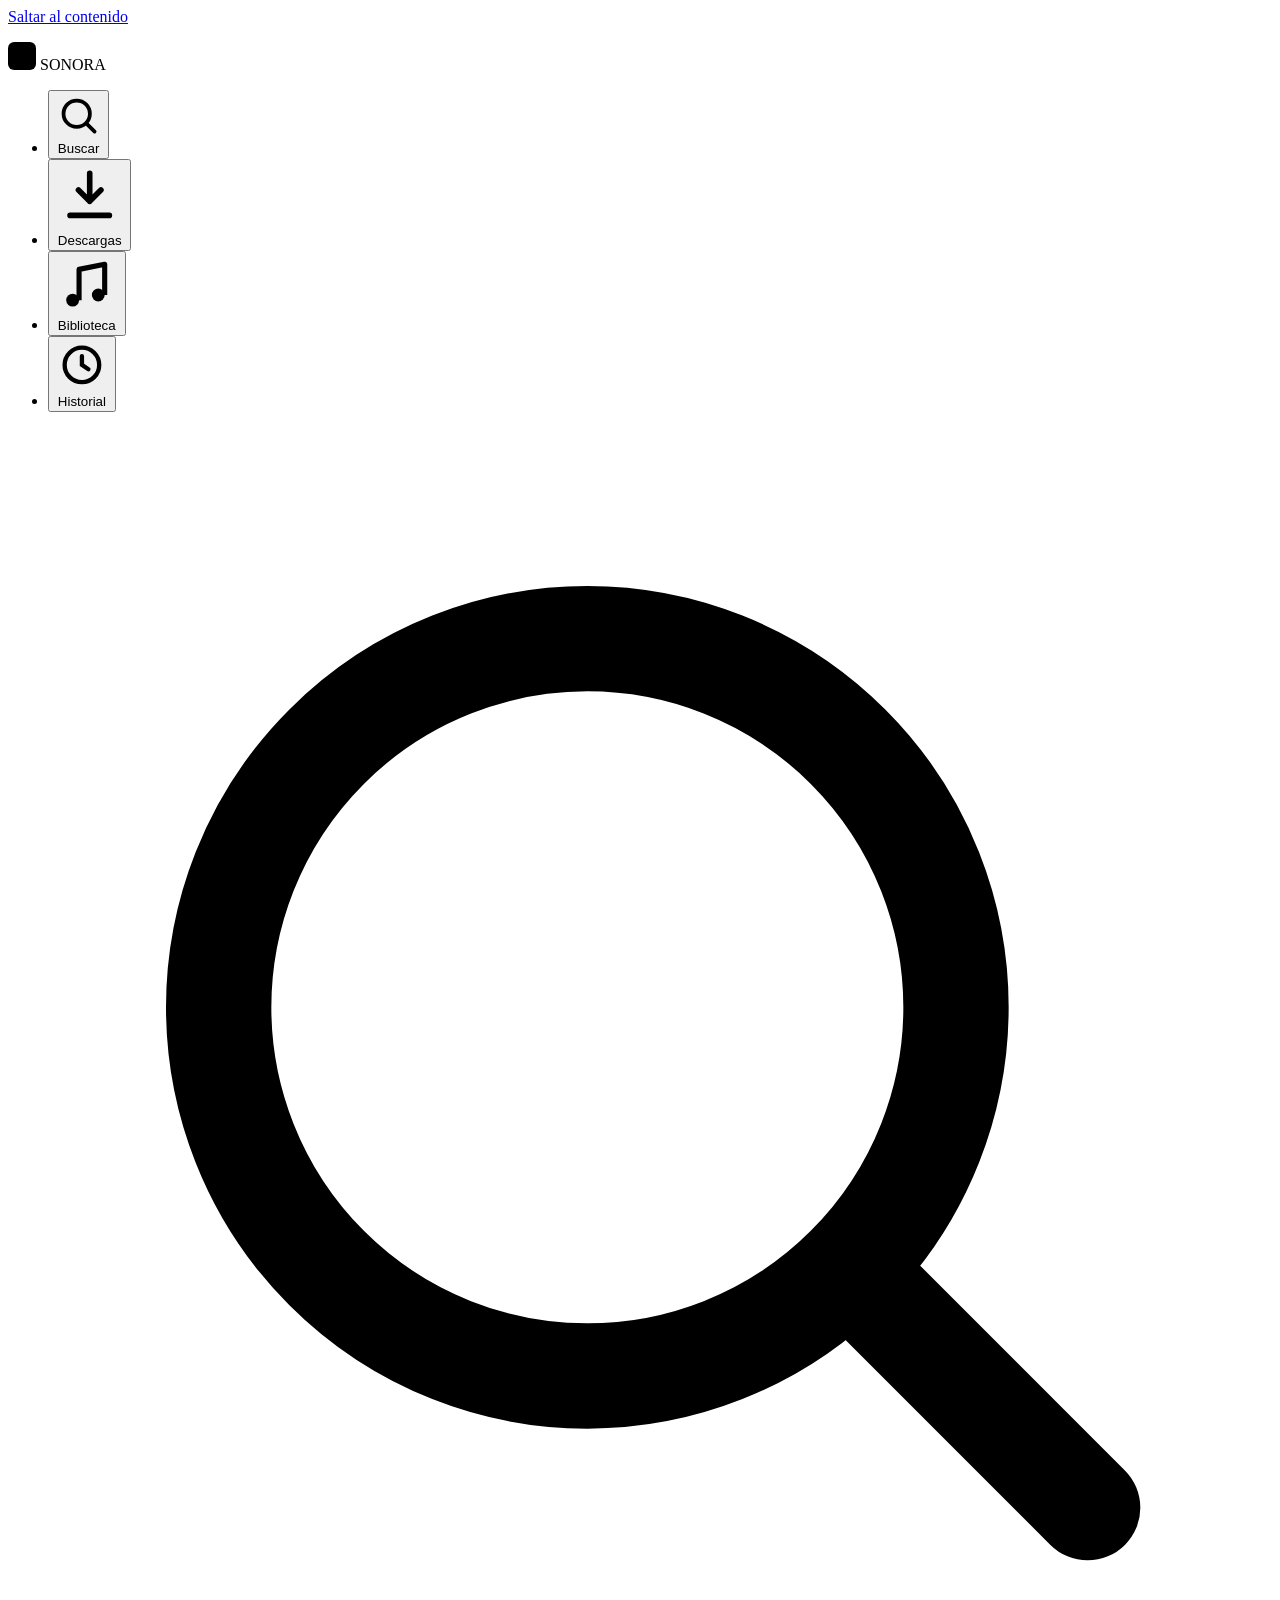
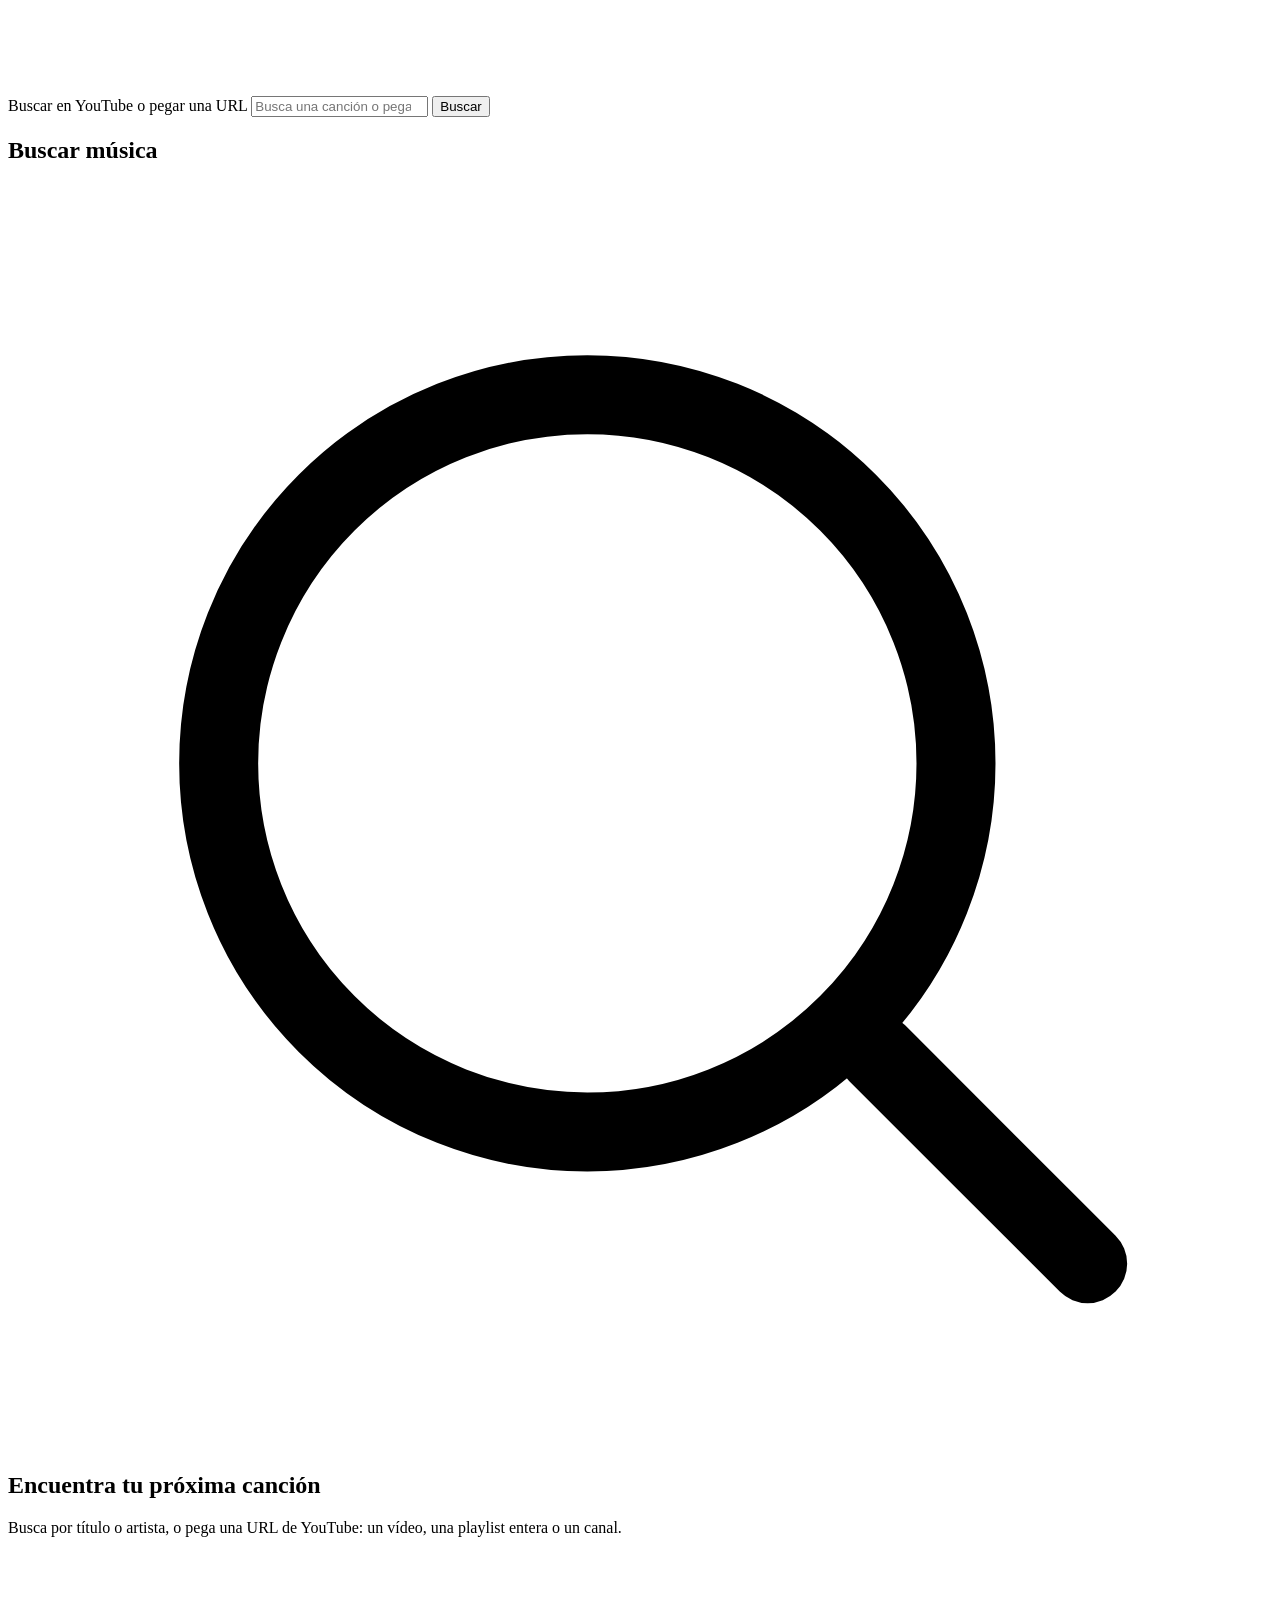
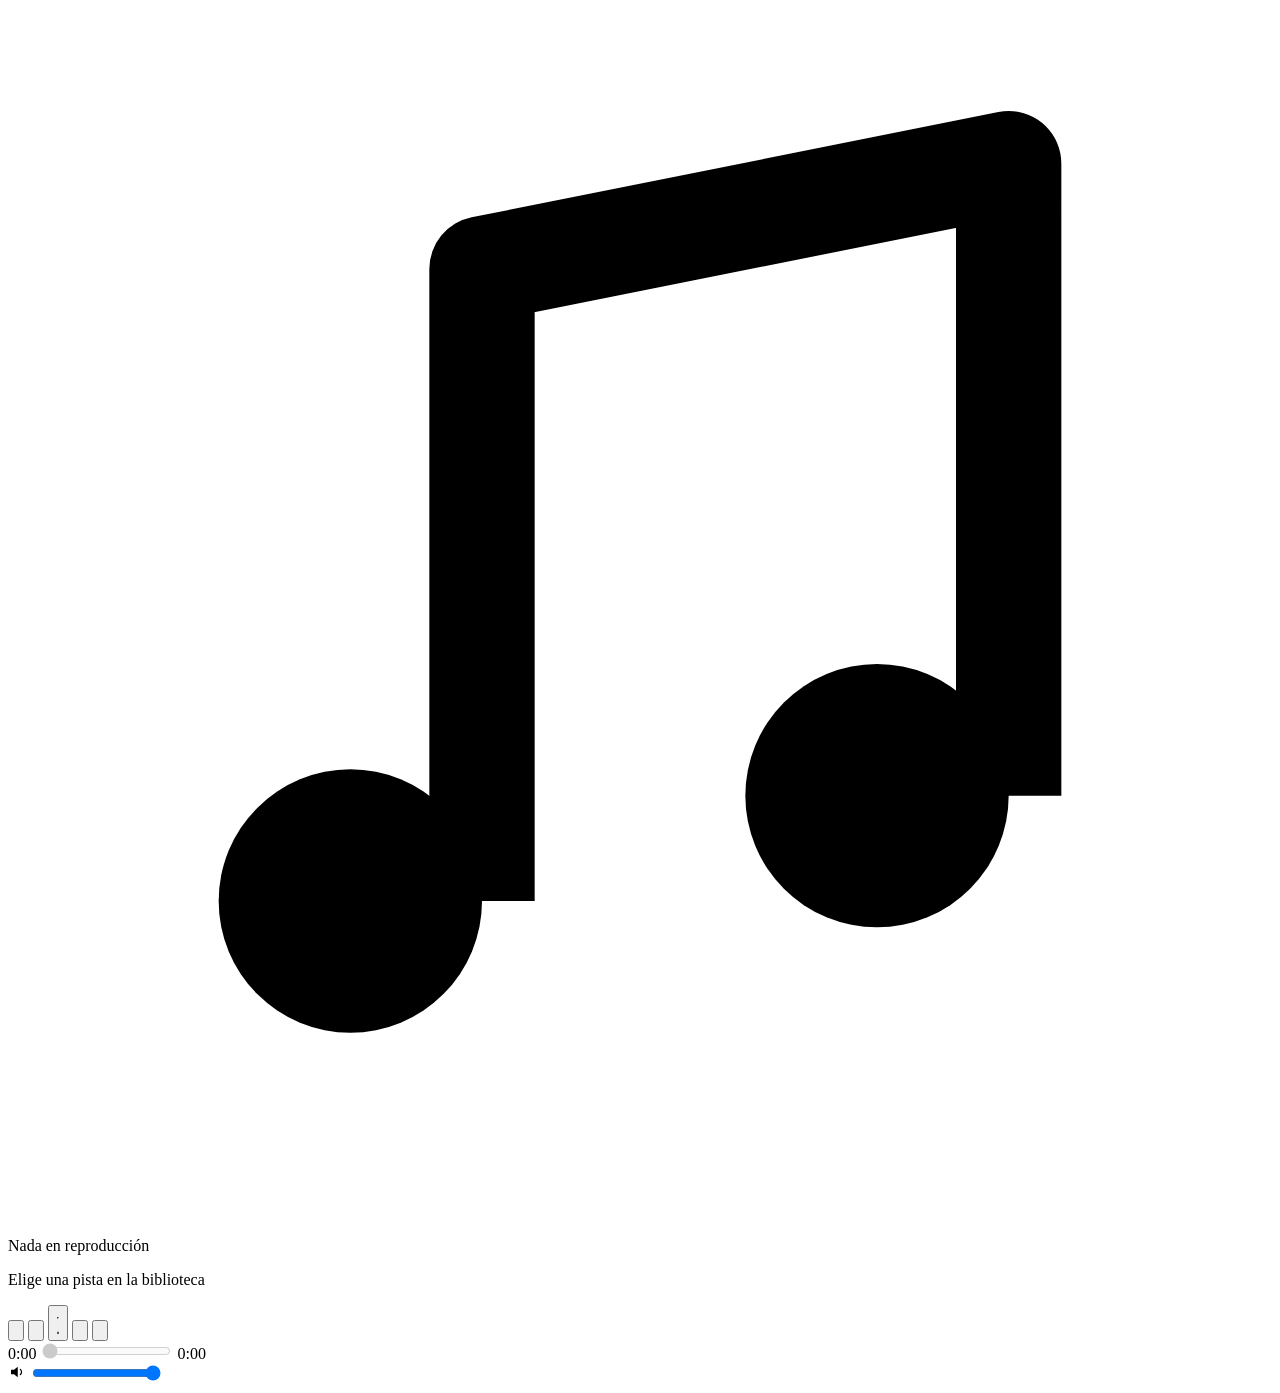
==== sonora/templates/index.html @ eb839fc1 "refactor: renombra el proyecto a Sonora y reorganiza el repositorio - Renombra el paquete mi_musica " ====
<!DOCTYPE html>
<html lang="es">
<head>
    <meta charset="UTF-8">
    <meta name="viewport" content="width=device-width, initial-scale=1.0">
    <title>Sonora</title>
    <link rel="icon" type="image/svg+xml"
          href='data:image/svg+xml,<svg xmlns="http://www.w3.org/2000/svg" viewBox="0 0 32 32"><rect width="32" height="32" rx="7" fill="%23151210"/><path d="M8 20V12M13 23V9M18 20v-8M23 17v-3" stroke="%23FFB454" stroke-width="3" stroke-linecap="round"/></svg>'>
    <link rel="stylesheet" href="/static/css/estilo.css">
</head>
<body>
    <a class="salto-contenido" href="#contenido">Saltar al contenido</a>

    <div class="app">

        <!-- ===============================================================
             Barra lateral: marca + navegación + estado de ffmpeg
             =============================================================== -->
        <aside class="sidebar">
            <p class="marca">
                <svg class="marca-icono" aria-hidden="true" viewBox="0 0 32 32" width="28" height="28">
                    <rect width="32" height="32" rx="7" fill="var(--fondo-2)"/>
                    <path d="M8 20V12M13 23V9M18 20v-8M23 17v-3" stroke="var(--ambar)" stroke-width="3" stroke-linecap="round"/>
                </svg>
                <span class="marca-nombre">SONORA</span>
            </p>

            <nav class="sidebar-nav" aria-label="Principal">
                <ul role="list">
                    <li>
                        <button type="button" class="nav-item" data-vista="buscar" aria-current="page">
                            <svg aria-hidden="true" viewBox="0 0 24 24"><circle cx="11" cy="11" r="7" fill="none" stroke="currentColor" stroke-width="2"/><path d="m16.5 16.5 4 4" stroke="currentColor" stroke-width="2" stroke-linecap="round"/></svg>
                            <span>Buscar</span>
                        </button>
                    </li>
                    <li>
                        <button type="button" class="nav-item" data-vista="cola">
                            <svg aria-hidden="true" viewBox="0 0 24 24"><path d="M12 4v10m0 0 4-4m-4 4-4-4M5 19h14" fill="none" stroke="currentColor" stroke-width="2" stroke-linecap="round" stroke-linejoin="round"/></svg>
                            <span>Descargas</span>
                            <span class="nav-badge" id="badge-cola" hidden></span>
                        </button>
                    </li>
                    <li>
                        <button type="button" class="nav-item" data-vista="biblioteca">
                            <svg aria-hidden="true" viewBox="0 0 24 24"><path d="M9 18V6l10-2v12" fill="none" stroke="currentColor" stroke-width="2" stroke-linejoin="round"/><circle cx="6.5" cy="18" r="2.5" fill="currentColor"/><circle cx="16.5" cy="16" r="2.5" fill="currentColor"/></svg>
                            <span>Biblioteca</span>
                        </button>
                    </li>
                    <li>
                        <button type="button" class="nav-item" data-vista="historial">
                            <svg aria-hidden="true" viewBox="0 0 24 24"><circle cx="12" cy="12" r="8" fill="none" stroke="currentColor" stroke-width="2"/><path d="M12 8v4l3 2" fill="none" stroke="currentColor" stroke-width="2" stroke-linecap="round"/></svg>
                            <span>Historial</span>
                        </button>
                    </li>
                </ul>
            </nav>

            <div class="sidebar-pie">
                <p class="aviso-ffmpeg" id="aviso-ffmpeg" hidden>
                    <svg aria-hidden="true" viewBox="0 0 24 24" width="16" height="16"><path d="M12 3 2 21h20L12 3z" fill="none" stroke="currentColor" stroke-width="2" stroke-linejoin="round"/><path d="M12 10v5" stroke="currentColor" stroke-width="2" stroke-linecap="round"/><circle cx="12" cy="18" r="1.2" fill="currentColor"/></svg>
                    Falta ffmpeg: la conversión a MP3 fallará. Instálalo con
                    <code>winget install Gyan.FFmpeg</code>.
                </p>
            </div>
        </aside>

        <!-- ===============================================================
             Zona principal: buscador global arriba + vistas
             =============================================================== -->
        <div class="principal">
            <header class="topbar">
                <search class="buscador">
                    <form id="form-buscar" role="none">
                        <svg class="buscador-icono" aria-hidden="true" viewBox="0 0 24 24"><circle cx="11" cy="11" r="7" fill="none" stroke="currentColor" stroke-width="2"/><path d="m16.5 16.5 4 4" stroke="currentColor" stroke-width="2" stroke-linecap="round"/></svg>
                        <label class="visualmente-oculto" for="campo-buscar">Buscar en YouTube o pegar una URL</label>
                        <input id="campo-buscar" type="search" autocomplete="off" spellcheck="false"
                               placeholder="Busca una canción o pega una URL de vídeo, playlist o canal…">
                        <button type="submit" class="btn btn-ambar">Buscar</button>
                    </form>
                </search>
            </header>

            <main id="contenido" tabindex="-1">

                <!-- ─────────────── Vista: Buscar ─────────────── -->
                <section id="vista-buscar" class="vista">
                    <h1 class="visualmente-oculto">Buscar música</h1>
                    <div id="resultados">
                        <div class="estado-vacio">
                            <svg aria-hidden="true" viewBox="0 0 24 24"><circle cx="11" cy="11" r="7" fill="none" stroke="currentColor" stroke-width="1.5"/><path d="m16.5 16.5 4 4" stroke="currentColor" stroke-width="1.5" stroke-linecap="round"/></svg>
                            <h2>Encuentra tu próxima canción</h2>
                            <p>Busca por título o artista, o pega una URL de YouTube: un vídeo,
                               una playlist entera o un canal.</p>
                        </div>
                    </div>
                </section>

                <!-- ─────────────── Vista: Descargas (cola) ─────────────── -->
                <section id="vista-cola" class="vista" hidden>
                    <div class="vista-cabecera">
                        <h1>Descargas</h1>
                        <div class="cola-ajustes">
                            <button type="button" class="btn btn-fantasma" id="btn-carpeta">
                                <svg aria-hidden="true" viewBox="0 0 24 24" width="16" height="16"><path d="M3 7a2 2 0 0 1 2-2h4l2 2h8a2 2 0 0 1 2 2v8a2 2 0 0 1-2 2H5a2 2 0 0 1-2-2V7z" fill="none" stroke="currentColor" stroke-width="2" stroke-linejoin="round"/></svg>
                                <span>Guardar en: <strong id="carpeta-actual">descargas/</strong></span>
                            </button>
                            <div class="segmentado" role="group" aria-label="Formato de descarga">
                                <button type="button" class="seg-btn" id="seg-audio" data-formato="audio" aria-pressed="true">
                                    <svg aria-hidden="true" viewBox="0 0 24 24" width="15" height="15"><path d="M9 18V6l10-2v12" fill="none" stroke="currentColor" stroke-width="2" stroke-linejoin="round"/><circle cx="6.5" cy="18" r="2.5" fill="currentColor"/><circle cx="16.5" cy="16" r="2.5" fill="currentColor"/></svg>
                                    Audio
                                </button>
                                <button type="button" class="seg-btn" id="seg-video" data-formato="video" aria-pressed="false">
                                    <svg aria-hidden="true" viewBox="0 0 24 24" width="15" height="15"><rect x="3" y="6" width="13" height="12" rx="2" fill="none" stroke="currentColor" stroke-width="2"/><path d="m16 10 5-3v10l-5-3z" fill="none" stroke="currentColor" stroke-width="2" stroke-linejoin="round"/></svg>
                                    Vídeo
                                </button>
                            </div>
                            <label class="ajuste-calidad" id="ajuste-bitrate">
                                <span>Calidad</span>
                                <select id="select-bitrate">
                                    <option value="128">128 kbps</option>
                                    <option value="192">192 kbps</option>
                                    <option value="256">256 kbps</option>
                                    <option value="320" selected>320 kbps</option>
                                </select>
                            </label>
                            <label class="ajuste-calidad" id="ajuste-resolucion" hidden>
                                <span>Resolución</span>
                                <select id="select-resolucion">
                                    <option value="best">La mejor</option>
                                    <option value="2160">2160p (4K)</option>
                                    <option value="1440">1440p</option>
                                    <option value="1080" selected>1080p</option>
                                    <option value="720">720p</option>
                                    <option value="480">480p</option>
                                    <option value="360">360p</option>
                                </select>
                            </label>
                        </div>
                    </div>

                    <div class="cola-acciones" id="cola-acciones" hidden>
                        <button type="button" class="btn btn-ambar" id="btn-descargar">
                            <svg aria-hidden="true" viewBox="0 0 24 24" width="16" height="16"><path d="M12 4v10m0 0 4-4m-4 4-4-4M5 19h14" fill="none" stroke="currentColor" stroke-width="2" stroke-linecap="round" stroke-linejoin="round"/></svg>
                            <span id="btn-descargar-texto">Descargar todo</span>
                        </button>
                        <button type="button" class="btn btn-fantasma" id="btn-reintentar-todos" hidden>Reintentar fallidos</button>
                        <button type="button" class="btn btn-fantasma" id="btn-limpiar" hidden>Limpiar terminados</button>
                        <p class="cola-resumen" id="cola-resumen"></p>
                    </div>

                    <div id="cola-lista"></div>
                </section>

                <!-- ─────────────── Vista: Biblioteca ─────────────── -->
                <section id="vista-biblioteca" class="vista" hidden>
                    <div class="vista-cabecera">
                        <h1>Biblioteca</h1>
                        <div class="biblioteca-filtro">
                            <label class="visualmente-oculto" for="filtro-biblioteca">Filtrar la biblioteca</label>
                            <input id="filtro-biblioteca" type="search" autocomplete="off"
                                   placeholder="Filtrar por título, artista o archivo…">
                        </div>
                    </div>
                    <div class="carpetas-chips" id="carpetas-biblioteca"></div>
                    <div id="biblioteca-lista"></div>
                </section>

                <!-- ─────────────── Vista: Historial ─────────────── -->
                <section id="vista-historial" class="vista" hidden>
                    <div class="vista-cabecera">
                        <h1>Historial</h1>
                        <button type="button" class="btn btn-fantasma" id="btn-limpiar-historial" hidden>
                            Limpiar historial
                        </button>
                    </div>
                    <div id="historial-lista"></div>
                </section>

            </main>
        </div>
    </div>

    <!-- ===============================================================
         Barra de reproducción (fija abajo)
         =============================================================== -->
    <footer class="reproductor" id="reproductor">
        <div class="rep-pista">
            <div class="rep-cover" id="rep-cover" aria-hidden="true">
                <svg viewBox="0 0 24 24"><path d="M9 18V6l10-2v12" fill="none" stroke="currentColor" stroke-width="2" stroke-linejoin="round"/><circle cx="6.5" cy="18" r="2.5" fill="currentColor"/><circle cx="16.5" cy="16" r="2.5" fill="currentColor"/></svg>
            </div>
            <div class="rep-meta">
                <p class="rep-titulo" id="rep-titulo">Nada en reproducción</p>
                <p class="rep-artista" id="rep-artista">Elige una pista en la biblioteca</p>
            </div>
            <div class="eq" id="eq" aria-hidden="true"><span></span><span></span><span></span><span></span></div>
        </div>

        <div class="rep-centro">
            <div class="rep-botones">
                <button type="button" class="btn-icono" id="btn-aleatorio" aria-label="Aleatorio" aria-pressed="false" title="Aleatorio">
                    <svg aria-hidden="true" viewBox="0 0 24 24"><path d="M3 7h3.5c1.5 0 2.5.6 3.4 1.8l4.2 6.4c.9 1.2 1.9 1.8 3.4 1.8H21m0 0-2.5-2.5M21 17l-2.5 2.5M3 17h3.5c.8 0 1.5-.2 2.1-.6M21 7h-3.5c-.8 0-1.5.2-2.1.6M21 7l-2.5-2.5M21 7l-2.5 2.5" fill="none" stroke="currentColor" stroke-width="1.8" stroke-linecap="round" stroke-linejoin="round"/></svg>
                </button>
                <button type="button" class="btn-icono" id="btn-anterior" aria-label="Anterior">
                    <svg aria-hidden="true" viewBox="0 0 24 24"><path d="M6 5v14M19 5l-9 7 9 7V5z" fill="currentColor" stroke="currentColor" stroke-width="1.5" stroke-linejoin="round"/></svg>
                </button>
                <button type="button" class="btn-icono btn-play" id="btn-play" aria-label="Reproducir">
                    <svg aria-hidden="true" viewBox="0 0 24 24" class="icono-play"><path d="M8 5.5v13l11-6.5-11-6.5z" fill="currentColor"/></svg>
                    <svg aria-hidden="true" viewBox="0 0 24 24" class="icono-pausa" hidden><path d="M7 5h4v14H7zM13 5h4v14h-4z" fill="currentColor"/></svg>
                </button>
                <button type="button" class="btn-icono" id="btn-siguiente" aria-label="Siguiente">
                    <svg aria-hidden="true" viewBox="0 0 24 24"><path d="M18 5v14M5 5l9 7-9 7V5z" fill="currentColor" stroke="currentColor" stroke-width="1.5" stroke-linejoin="round"/></svg>
                </button>
                <button type="button" class="btn-icono" id="btn-repetir" aria-label="Repetir" aria-pressed="false" title="Repetir">
                    <svg aria-hidden="true" viewBox="0 0 24 24"><path d="M17 3.5 20 6.5l-3 3M20 6.5H8a4 4 0 0 0-4 4V12M7 20.5l-3-3 3-3M4 17.5h12a4 4 0 0 0 4-4V12" fill="none" stroke="currentColor" stroke-width="1.8" stroke-linecap="round" stroke-linejoin="round"/></svg>
                    <span class="repetir-uno" aria-hidden="true" hidden>1</span>
                </button>
            </div>
            <div class="rep-progreso">
                <span class="rep-tiempo" id="tiempo-actual">0:00</span>
                <input type="range" id="seek" min="0" max="100" step="0.1" value="0"
                       aria-label="Posición de la pista" disabled>
                <span class="rep-tiempo" id="tiempo-total">0:00</span>
            </div>
        </div>

        <div class="rep-extras">
            <button type="button" class="btn-icono" id="btn-mostrar-video" aria-label="Mostrar el vídeo" title="Mostrar el vídeo" hidden>
                <svg aria-hidden="true" viewBox="0 0 24 24"><rect x="3" y="6" width="13" height="12" rx="2" fill="none" stroke="currentColor" stroke-width="2"/><path d="m16 10 5-3v10l-5-3z" fill="none" stroke="currentColor" stroke-width="2" stroke-linejoin="round"/></svg>
            </button>
            <button type="button" class="btn-icono" id="btn-abrir-carpeta" aria-label="Mostrar el archivo en su carpeta" title="Mostrar en la carpeta" hidden>
                <svg aria-hidden="true" viewBox="0 0 24 24"><path d="M3 7a2 2 0 0 1 2-2h4l2 2h8a2 2 0 0 1 2 2v8a2 2 0 0 1-2 2H5a2 2 0 0 1-2-2V7z" fill="none" stroke="currentColor" stroke-width="2" stroke-linejoin="round"/></svg>
            </button>
            <svg class="volumen-icono" aria-hidden="true" viewBox="0 0 24 24" width="18" height="18"><path d="M4 9v6h4l5 4V5L8 9H4z" fill="currentColor"/><path d="M16.5 8.5a5 5 0 0 1 0 7" fill="none" stroke="currentColor" stroke-width="1.8" stroke-linecap="round"/></svg>
            <input type="range" id="volumen" min="0" max="1" step="0.01" value="1" aria-label="Volumen">
        </div>
    </footer>

    <!-- ===============================================================
         Escenario de vídeo (mini-teatro flotante). El <video> es el ÚNICO
         elemento multimedia: reproduce también el audio (MP3), pero entonces
         el escenario permanece oculto. Vive fijo aquí para no re-parentar un
         medio en reproducción (evita recargas/parpadeos).
         =============================================================== -->
    <section class="escenario-video" id="escenario-video" aria-label="Reproductor de vídeo" hidden>
        <div class="ev-barra">
            <p class="ev-titulo" id="ev-titulo"></p>
            <button type="button" class="btn-icono" id="btn-video-pantalla" aria-label="Pantalla completa" title="Pantalla completa">
                <svg aria-hidden="true" viewBox="0 0 24 24"><path d="M4 9V4h5M20 9V4h-5M4 15v5h5M20 15v5h-5" fill="none" stroke="currentColor" stroke-width="2" stroke-linecap="round" stroke-linejoin="round"/></svg>
            </button>
            <button type="button" class="btn-icono" id="btn-video-ocultar" aria-label="Ocultar el vídeo (seguir escuchando)" title="Ocultar el vídeo">
                <svg aria-hidden="true" viewBox="0 0 24 24"><path d="M6 9l6 6 6-6" fill="none" stroke="currentColor" stroke-width="2" stroke-linecap="round" stroke-linejoin="round"/></svg>
            </button>
        </div>
        <div class="ev-marco" id="ev-marco">
            <video id="media" preload="metadata" playsinline></video>
        </div>
    </section>

    <!-- ===============================================================
         Diálogo modal: explorador de carpetas de destino
         =============================================================== -->
    <dialog id="dialogo-carpetas" aria-labelledby="dlg-titulo">
        <h2 id="dlg-titulo">Elegir carpeta de destino</h2>
        <p class="dlg-ruta">
            <button type="button" class="btn-icono" id="btn-dlg-subir" aria-label="Subir a la carpeta superior" hidden>
                <svg aria-hidden="true" viewBox="0 0 24 24" width="16" height="16"><path d="M12 19V5m0 0-6 6m6-6 6 6" fill="none" stroke="currentColor" stroke-width="2" stroke-linecap="round" stroke-linejoin="round"/></svg>
            </button>
            <span id="dlg-ruta">descargas/</span>
        </p>
        <ul class="dlg-lista" id="dlg-lista" role="list"></ul>
        <div class="dlg-nueva">
            <label class="visualmente-oculto" for="dlg-nueva-nombre">Nombre de la carpeta nueva</label>
            <input id="dlg-nueva-nombre" type="text" autocomplete="off" placeholder="Nueva carpeta…">
            <button type="button" class="btn btn-fantasma" id="btn-dlg-crear">Crear</button>
        </div>
        <form method="dialog" class="dlg-pie">
            <button type="submit" class="btn btn-fantasma" value="cancelar">Cancelar</button>
            <button type="button" class="btn btn-ambar" id="btn-dlg-seleccionar">Guardar aquí</button>
        </form>
    </dialog>

    <!-- ===============================================================
         Diálogo de confirmación propio (sustituye a window.confirm, que en
         una app de escritorio muestra el "127.0.0.1 dice…" del navegador).
         =============================================================== -->
    <dialog id="dialogo-confirmar" class="dialogo-confirmar" aria-labelledby="conf-titulo">
        <h2 id="conf-titulo"></h2>
        <p id="conf-mensaje" class="conf-mensaje"></p>
        <form method="dialog" class="dlg-pie">
            <button type="submit" class="btn btn-fantasma" value="cancelar">Cancelar</button>
            <button type="submit" class="btn btn-peligro" value="ok" id="conf-ok">Eliminar</button>
        </form>
    </dialog>

    <!-- Avisos (toasts): región viva única, cortés -->
    <div id="avisos" class="avisos" role="status" aria-live="polite"></div>

    <script src="/static/js/app.js" defer></script>
</body>
</html>
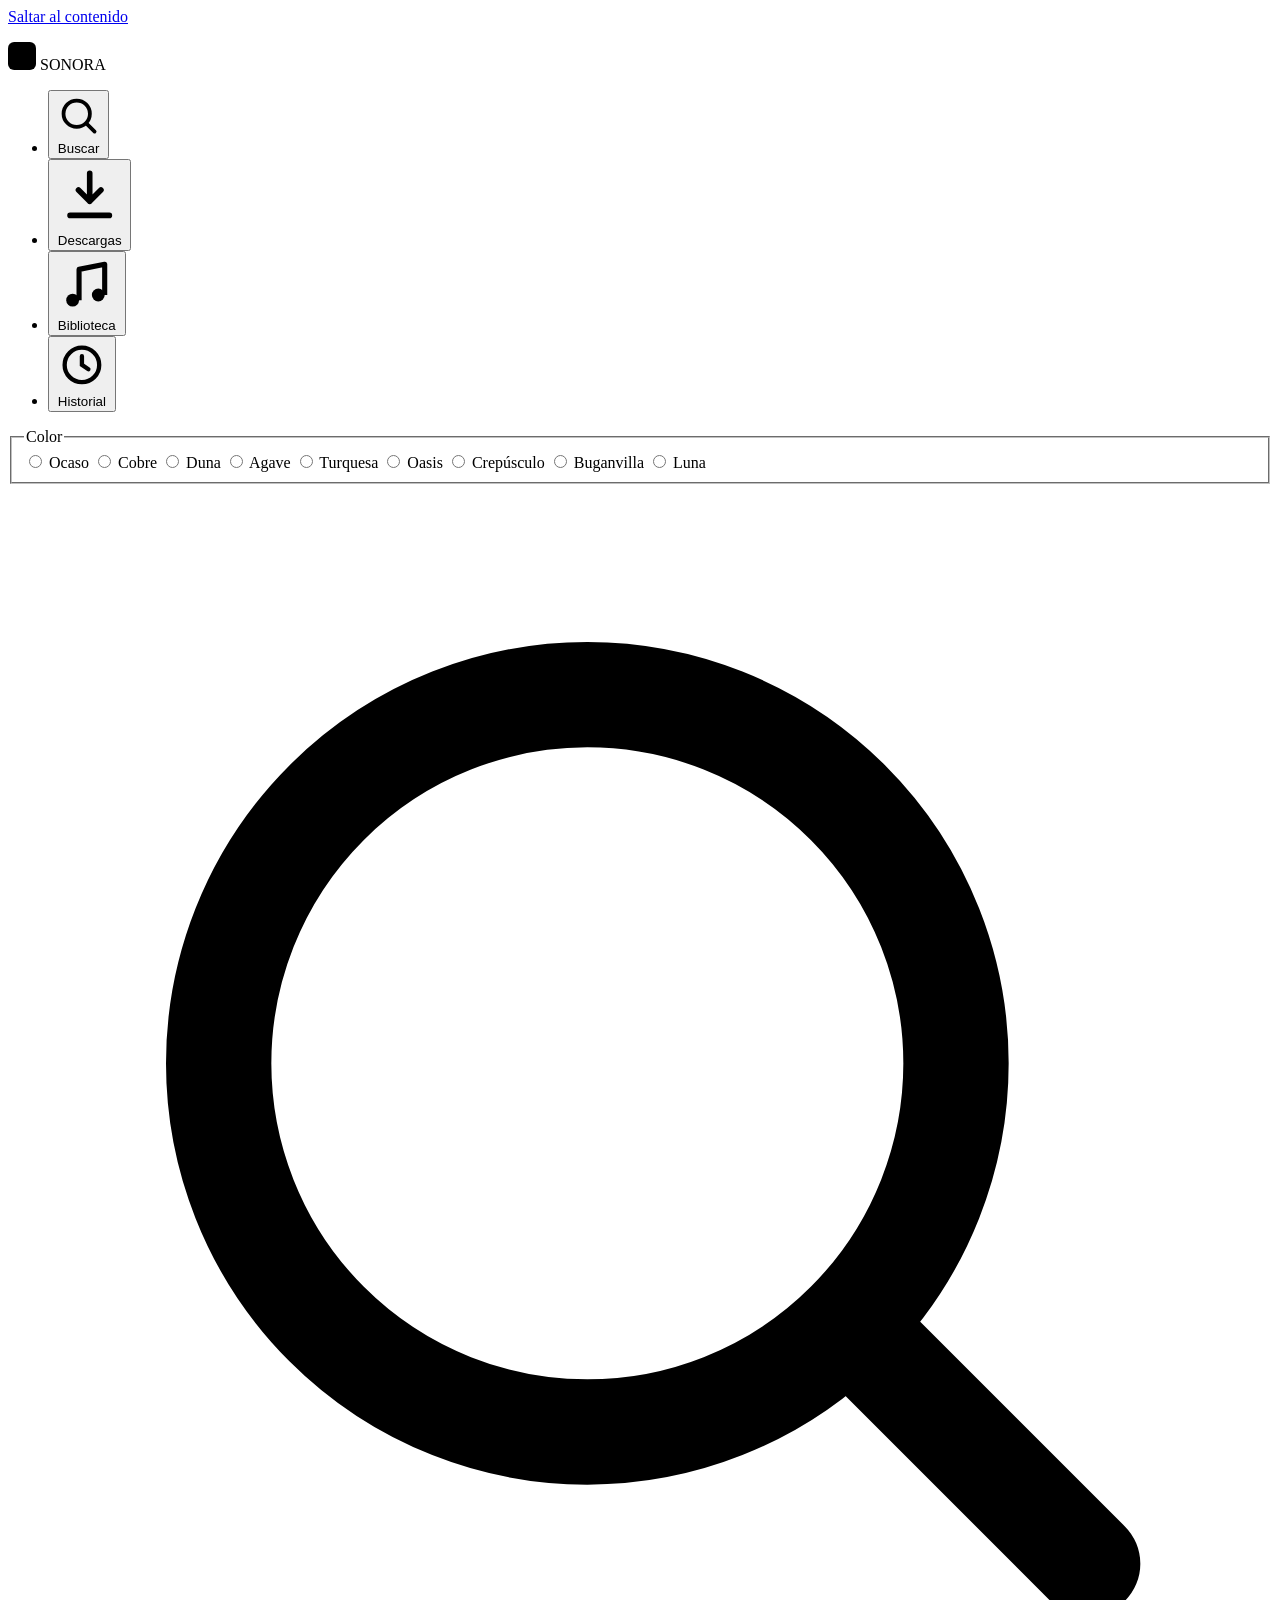
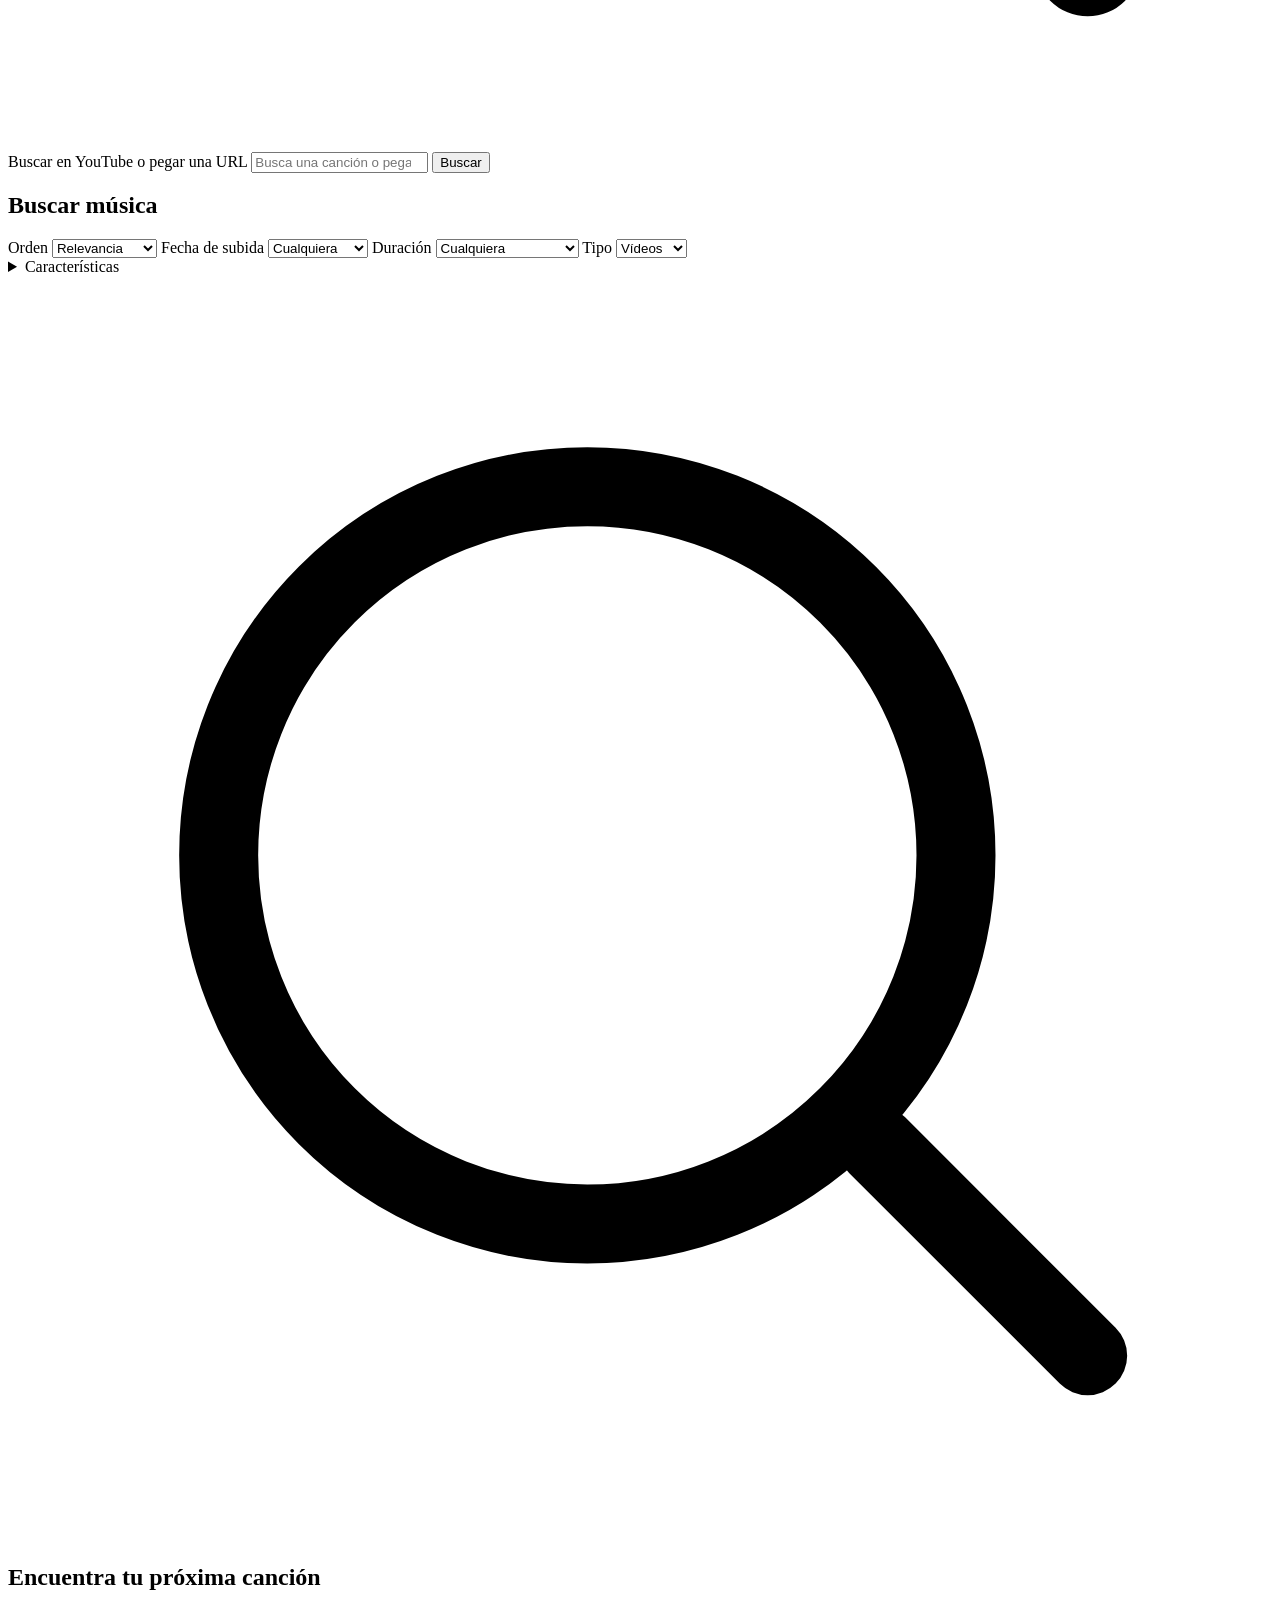
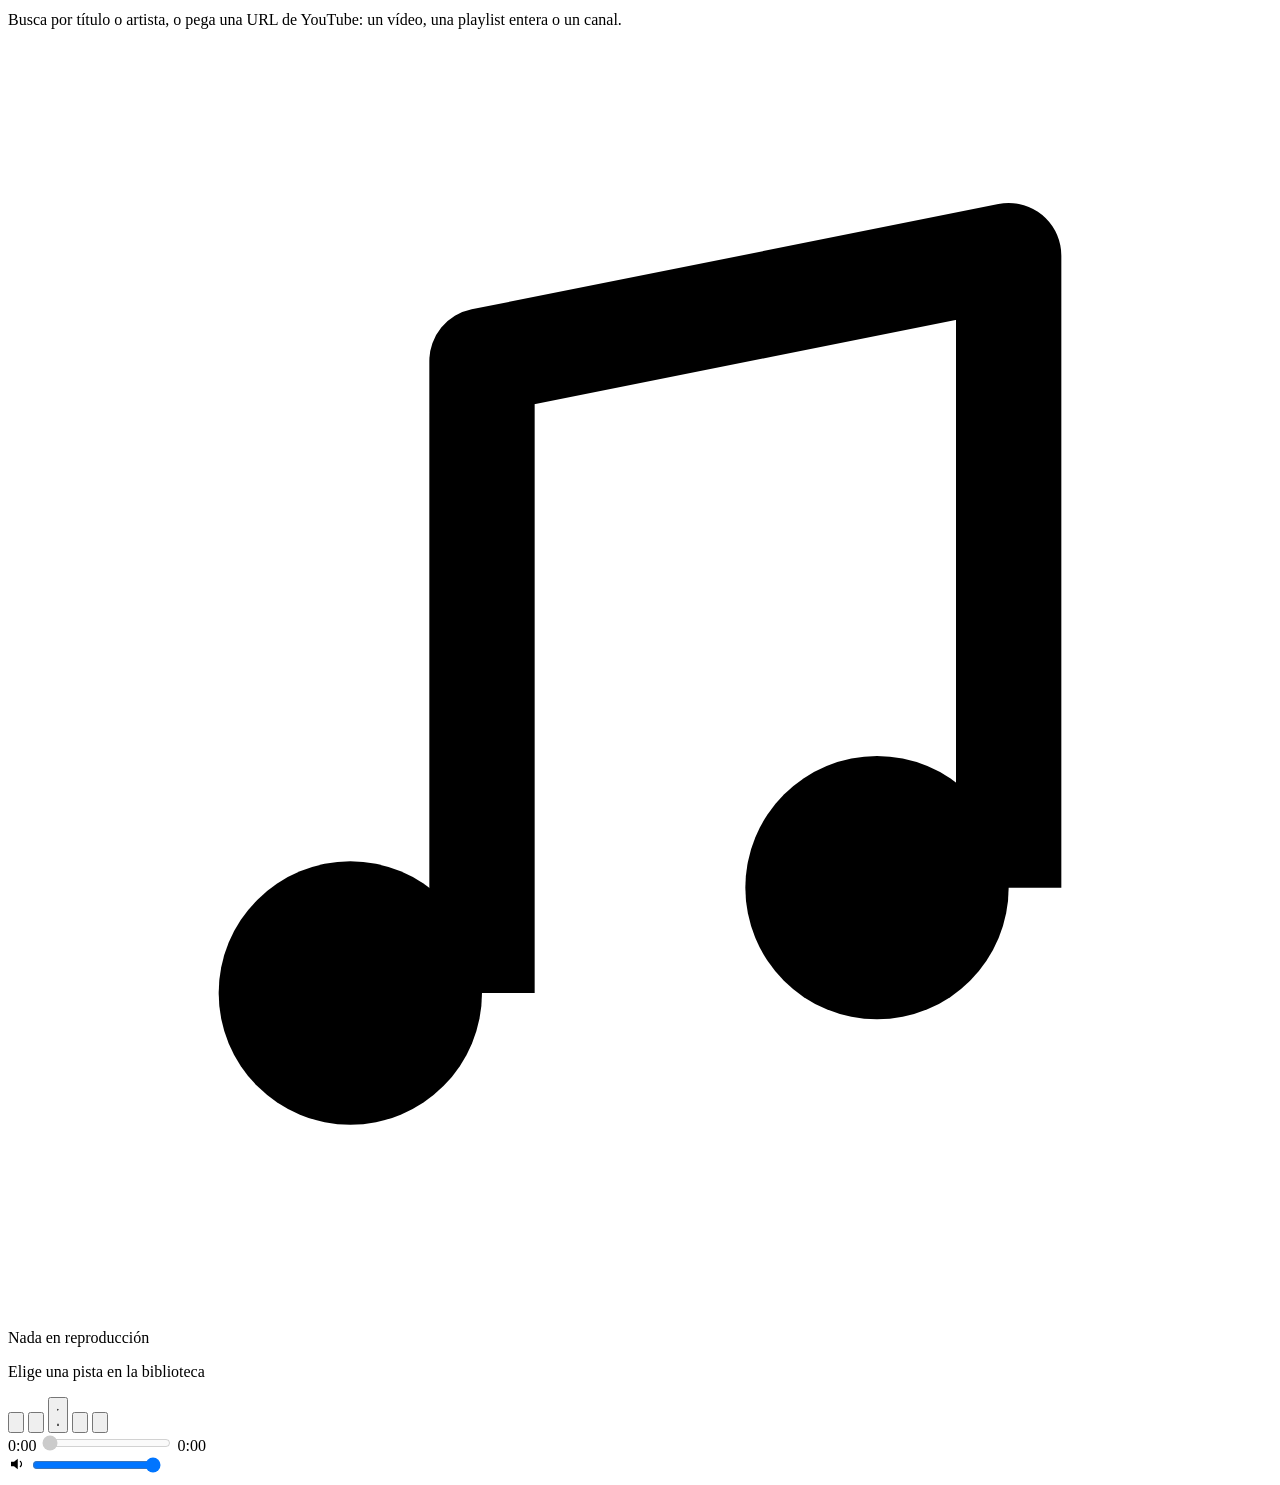
==== commit 1c41b4fc: "feat: añade temas de color, filtros de búsqueda y estilo Material 3 - Añade nueve temas de color con" ====
--- a/sonora/templates/index.html
+++ b/sonora/templates/index.html
@@ -1,11 +1,11 @@
 <!DOCTYPE html>
-<html lang="es">
+<html lang="es" data-tema="{{ tema }}">
 <head>
     <meta charset="UTF-8">
     <meta name="viewport" content="width=device-width, initial-scale=1.0">
     <title>Sonora</title>
     <link rel="icon" type="image/svg+xml"
-          href='data:image/svg+xml,<svg xmlns="http://www.w3.org/2000/svg" viewBox="0 0 32 32"><rect width="32" height="32" rx="7" fill="%23151210"/><path d="M8 20V12M13 23V9M18 20v-8M23 17v-3" stroke="%23FFB454" stroke-width="3" stroke-linecap="round"/></svg>'>
+          href='data:image/svg+xml,<svg xmlns="http://www.w3.org/2000/svg" viewBox="0 0 32 32"><defs><linearGradient id="g" x1="0" y1="0" x2="1" y2="1"><stop stop-color="%23ff4f9a"/><stop offset="1" stop-color="%23ffa040"/></linearGradient></defs><rect width="32" height="32" rx="7" fill="%23000"/><path d="M8 20V12M13 23V9M18 20v-8M23 17v-3" stroke="url(%23g)" stroke-width="3" stroke-linecap="round"/></svg>'>
     <link rel="stylesheet" href="/static/css/estilo.css">
 </head>
 <body>
@@ -19,8 +19,14 @@
         <aside class="sidebar">
             <p class="marca">
                 <svg class="marca-icono" aria-hidden="true" viewBox="0 0 32 32" width="28" height="28">
+                    <defs>
+                        <linearGradient id="degradado-marca" x1="0" y1="0" x2="1" y2="1">
+                            <stop offset="0" class="marca-a"/>
+                            <stop offset="1" class="marca-b"/>
+                        </linearGradient>
+                    </defs>
                     <rect width="32" height="32" rx="7" fill="var(--fondo-2)"/>
-                    <path d="M8 20V12M13 23V9M18 20v-8M23 17v-3" stroke="var(--ambar)" stroke-width="3" stroke-linecap="round"/>
+                    <path d="M8 20V12M13 23V9M18 20v-8M23 17v-3" stroke="url(#degradado-marca)" stroke-width="3" stroke-linecap="round"/>
                 </svg>
                 <span class="marca-nombre">SONORA</span>
             </p>
@@ -56,11 +62,63 @@
             </nav>
 
             <div class="sidebar-pie">
+                <!-- Chequeo del entorno: solo se muestra si algo va mal o si
+                     hay una versión nueva de yt-dlp (la causa habitual de que
+                     las descargas dejen de funcionar). -->
+                <div class="aviso-salud" id="aviso-salud" hidden>
+                    <p class="aviso-salud-texto" id="aviso-salud-texto"></p>
+                    <button type="button" class="btn btn-acento btn-actualizar" id="boton-actualizar" hidden>
+                        Actualizar ahora
+                    </button>
+                </div>
                 <p class="aviso-ffmpeg" id="aviso-ffmpeg" hidden>
                     <svg aria-hidden="true" viewBox="0 0 24 24" width="16" height="16"><path d="M12 3 2 21h20L12 3z" fill="none" stroke="currentColor" stroke-width="2" stroke-linejoin="round"/><path d="M12 10v5" stroke="currentColor" stroke-width="2" stroke-linecap="round"/><circle cx="12" cy="18" r="1.2" fill="currentColor"/></svg>
                     Falta ffmpeg: la conversión a MP3 fallará. Instálalo con
                     <code>winget install Gyan.FFmpeg</code>.
                 </p>
+                <!-- Tema de color: el degradado de acento sobre la paleta de
+                     negros. El elegido llega ya aplicado en <html data-tema>;
+                     autocomplete="off" impide que, al recargar, el navegador
+                     restaure la muestra marcada antes y la dé por elegida. -->
+                <fieldset class="temas" id="temas">
+                    <legend>Color</legend>
+                    <label class="tema" data-tema="ocaso" title="Ocaso">
+                        <input type="radio" name="tema" autocomplete="off" value="ocaso">
+                        <span class="visualmente-oculto">Ocaso</span>
+                    </label>
+                    <label class="tema" data-tema="cobre" title="Cobre">
+                        <input type="radio" name="tema" autocomplete="off" value="cobre">
+                        <span class="visualmente-oculto">Cobre</span>
+                    </label>
+                    <label class="tema" data-tema="duna" title="Duna">
+                        <input type="radio" name="tema" autocomplete="off" value="duna">
+                        <span class="visualmente-oculto">Duna</span>
+                    </label>
+                    <label class="tema" data-tema="agave" title="Agave">
+                        <input type="radio" name="tema" autocomplete="off" value="agave">
+                        <span class="visualmente-oculto">Agave</span>
+                    </label>
+                    <label class="tema" data-tema="turquesa" title="Turquesa">
+                        <input type="radio" name="tema" autocomplete="off" value="turquesa">
+                        <span class="visualmente-oculto">Turquesa</span>
+                    </label>
+                    <label class="tema" data-tema="oasis" title="Oasis">
+                        <input type="radio" name="tema" autocomplete="off" value="oasis">
+                        <span class="visualmente-oculto">Oasis</span>
+                    </label>
+                    <label class="tema" data-tema="crepusculo" title="Crepúsculo">
+                        <input type="radio" name="tema" autocomplete="off" value="crepusculo">
+                        <span class="visualmente-oculto">Crepúsculo</span>
+                    </label>
+                    <label class="tema" data-tema="buganvilla" title="Buganvilla">
+                        <input type="radio" name="tema" autocomplete="off" value="buganvilla">
+                        <span class="visualmente-oculto">Buganvilla</span>
+                    </label>
+                    <label class="tema" data-tema="luna" title="Luna">
+                        <input type="radio" name="tema" autocomplete="off" value="luna">
+                        <span class="visualmente-oculto">Luna</span>
+                    </label>
+                </fieldset>
             </div>
         </aside>
 
@@ -75,7 +133,7 @@
                         <label class="visualmente-oculto" for="campo-buscar">Buscar en YouTube o pegar una URL</label>
                         <input id="campo-buscar" type="search" autocomplete="off" spellcheck="false"
                                placeholder="Busca una canción o pega una URL de vídeo, playlist o canal…">
-                        <button type="submit" class="btn btn-ambar">Buscar</button>
+                        <button type="submit" class="btn btn-acento">Buscar</button>
                     </form>
                 </search>
             </header>
@@ -85,6 +143,64 @@
                 <!-- ─────────────── Vista: Buscar ─────────────── -->
                 <section id="vista-buscar" class="vista">
                     <h1 class="visualmente-oculto">Buscar música</h1>
+                    <!-- Filtros de la búsqueda por texto, como los de YouTube;
+                         cambiar cualquiera repite la última búsqueda. No hay
+                         «Películas», «Shorts» ni los que piden cuenta: no
+                         sirven para descargar o YouTube no los admite por esta
+                         vía. autocomplete="off" evita que una recarga restaure
+                         valores que el estado no conoce. -->
+                    <form class="filtros" id="filtros-busqueda" aria-label="Filtros de búsqueda" autocomplete="off">
+                        <label class="ajuste-calidad">
+                            <span>Orden</span>
+                            <select id="filtro-orden" name="orden">
+                                <option value="relevancia">Relevancia</option>
+                                <option value="recientes">Más recientes</option>
+                                <option value="popularidad">Popularidad</option>
+                            </select>
+                        </label>
+                        <label class="ajuste-calidad">
+                            <span>Fecha de subida</span>
+                            <select name="fecha">
+                                <option value="">Cualquiera</option>
+                                <option value="hoy">Hoy</option>
+                                <option value="semana">Esta semana</option>
+                                <option value="mes">Este mes</option>
+                                <option value="anio">Este año</option>
+                            </select>
+                        </label>
+                        <label class="ajuste-calidad">
+                            <span>Duración</span>
+                            <select name="duracion">
+                                <option value="">Cualquiera</option>
+                                <option value="corta">Menos de 4 minutos</option>
+                                <option value="media">De 4 a 20 minutos</option>
+                                <option value="larga">Más de 20 minutos</option>
+                            </select>
+                        </label>
+                        <label class="ajuste-calidad">
+                            <span>Tipo</span>
+                            <select name="tipo">
+                                <option value="video">Vídeos</option>
+                                <option value="lista">Listas</option>
+                                <option value="canal">Canales</option>
+                            </select>
+                        </label>
+                        <button type="button" class="btn btn-fantasma" id="filtros-quitar" hidden>Quitar filtros</button>
+                        <details class="filtro-caracteristicas">
+                            <summary>Características <span class="filtro-contador" id="filtro-caracteristicas-n" hidden></span></summary>
+                            <div class="filtro-chips">
+                                <label class="chip-filtro"><input type="checkbox" name="caracteristicas" value="directo"><span>En directo</span></label>
+                                <label class="chip-filtro"><input type="checkbox" name="caracteristicas" value="4k"><span>4K</span></label>
+                                <label class="chip-filtro"><input type="checkbox" name="caracteristicas" value="hd"><span>HD</span></label>
+                                <label class="chip-filtro"><input type="checkbox" name="caracteristicas" value="hdr"><span>HDR</span></label>
+                                <label class="chip-filtro"><input type="checkbox" name="caracteristicas" value="subtitulos"><span>Subtítulos</span></label>
+                                <label class="chip-filtro"><input type="checkbox" name="caracteristicas" value="cc"><span>Creative Commons</span></label>
+                                <label class="chip-filtro"><input type="checkbox" name="caracteristicas" value="360"><span>360°</span></label>
+                                <label class="chip-filtro"><input type="checkbox" name="caracteristicas" value="vr180"><span>VR180</span></label>
+                                <label class="chip-filtro"><input type="checkbox" name="caracteristicas" value="3d"><span>3D</span></label>
+                            </div>
+                        </details>
+                    </form>
                     <div id="resultados">
                         <div class="estado-vacio">
                             <svg aria-hidden="true" viewBox="0 0 24 24"><circle cx="11" cy="11" r="7" fill="none" stroke="currentColor" stroke-width="1.5"/><path d="m16.5 16.5 4 4" stroke="currentColor" stroke-width="1.5" stroke-linecap="round"/></svg>
@@ -135,11 +251,21 @@
                                     <option value="360">360p</option>
                                 </select>
                             </label>
+                            <label class="ajuste-calidad" id="ajuste-simultaneas">
+                                <span>A la vez</span>
+                                <select id="select-simultaneas">
+                                    <option value="1">1 descarga</option>
+                                    <option value="2">2 descargas</option>
+                                    <option value="3" selected>3 descargas</option>
+                                    <option value="4">4 descargas</option>
+                                    <option value="5">5 descargas</option>
+                                </select>
+                            </label>
                         </div>
                     </div>
 
                     <div class="cola-acciones" id="cola-acciones" hidden>
-                        <button type="button" class="btn btn-ambar" id="btn-descargar">
+                        <button type="button" class="btn btn-acento" id="btn-descargar">
                             <svg aria-hidden="true" viewBox="0 0 24 24" width="16" height="16"><path d="M12 4v10m0 0 4-4m-4 4-4-4M5 19h14" fill="none" stroke="currentColor" stroke-width="2" stroke-linecap="round" stroke-linejoin="round"/></svg>
                             <span id="btn-descargar-texto">Descargar todo</span>
                         </button>
@@ -236,30 +362,96 @@
     </footer>
 
     <!-- ===============================================================
-         Escenario de vídeo (mini-teatro flotante). El <video> es el ÚNICO
-         elemento multimedia: reproduce también el audio (MP3), pero entonces
-         el escenario permanece oculto. Vive fijo aquí para no re-parentar un
-         medio en reproducción (evita recargas/parpadeos).
+         Escenario de vídeo. Se ve de tres maneras: ventana flotante (se
+         arrastra por su barra y se redimensiona por los bordes), modo teatro
+         (ocupa la zona de contenido) y pantalla completa. El <video> es el
+         ÚNICO elemento multimedia: reproduce también el audio (MP3), pero
+         entonces el escenario permanece oculto. Vive siempre aquí para no
+         re-parentar un medio en reproducción (evita recargas/parpadeos).
+         La misma ventana enseña la vista previa de los resultados del
+         buscador (el reproductor de YouTube), con su pie para añadir a la
+         cola: nunca se ven las dos cosas a la vez.
          =============================================================== -->
     <section class="escenario-video" id="escenario-video" aria-label="Reproductor de vídeo" hidden>
-        <div class="ev-barra">
+        <div class="ev-barra" id="ev-barra">
+            <!-- Alternativa de teclado al arrastre: flechas para mover,
+                 Mayús + flechas para el tamaño, Inicio para restablecer. -->
+            <button type="button" class="btn-icono ev-agarre" id="btn-video-mover"
+                    aria-label="Mover la ventana de vídeo: flechas para moverla, Mayúsculas más flechas para cambiar su tamaño, Inicio para devolverla a su sitio"
+                    title="Arrastra para mover · Flechas: mover · Mayús + flechas: tamaño · Inicio: restablecer">
+                <svg aria-hidden="true" viewBox="0 0 24 24"><circle cx="9" cy="6" r="1.6" fill="currentColor"/><circle cx="15" cy="6" r="1.6" fill="currentColor"/><circle cx="9" cy="12" r="1.6" fill="currentColor"/><circle cx="15" cy="12" r="1.6" fill="currentColor"/><circle cx="9" cy="18" r="1.6" fill="currentColor"/><circle cx="15" cy="18" r="1.6" fill="currentColor"/></svg>
+            </button>
             <p class="ev-titulo" id="ev-titulo"></p>
-            <button type="button" class="btn-icono" id="btn-video-pantalla" aria-label="Pantalla completa" title="Pantalla completa">
-                <svg aria-hidden="true" viewBox="0 0 24 24"><path d="M4 9V4h5M20 9V4h-5M4 15v5h5M20 15v5h-5" fill="none" stroke="currentColor" stroke-width="2" stroke-linecap="round" stroke-linejoin="round"/></svg>
+            <button type="button" class="btn-icono" id="btn-video-teatro" aria-label="Modo teatro" aria-pressed="false" title="Modo teatro (T)">
+                <svg aria-hidden="true" viewBox="0 0 24 24"><rect x="3" y="6" width="18" height="12" rx="2" fill="none" stroke="currentColor" stroke-width="2"/></svg>
+            </button>
+            <button type="button" class="btn-icono" id="btn-video-pantalla" aria-label="Pantalla completa" aria-pressed="false" title="Pantalla completa (F)">
+                <svg aria-hidden="true" viewBox="0 0 24 24" class="icono-entrar"><path d="M4 9V4h5M20 9V4h-5M4 15v5h5M20 15v5h-5" fill="none" stroke="currentColor" stroke-width="2" stroke-linecap="round" stroke-linejoin="round"/></svg>
+                <svg aria-hidden="true" viewBox="0 0 24 24" class="icono-salir" hidden><path d="M9 4v5H4M15 4v5h5M9 20v-5H4M15 20v-5h5" fill="none" stroke="currentColor" stroke-width="2" stroke-linecap="round" stroke-linejoin="round"/></svg>
             </button>
             <button type="button" class="btn-icono" id="btn-video-ocultar" aria-label="Ocultar el vídeo (seguir escuchando)" title="Ocultar el vídeo">
                 <svg aria-hidden="true" viewBox="0 0 24 24"><path d="M6 9l6 6 6-6" fill="none" stroke="currentColor" stroke-width="2" stroke-linecap="round" stroke-linejoin="round"/></svg>
             </button>
+            <button type="button" class="btn-icono" id="btn-preview-cerrar" aria-label="Cerrar la vista previa" title="Cerrar la vista previa (Esc)" hidden>
+                <svg aria-hidden="true" viewBox="0 0 24 24"><path d="M6 6l12 12M18 6L6 18" fill="none" stroke="currentColor" stroke-width="2" stroke-linecap="round"/></svg>
+            </button>
         </div>
         <div class="ev-marco" id="ev-marco">
             <video id="media" preload="metadata" playsinline></video>
-        </div>
+            <div class="ev-espera" id="ev-espera" hidden></div>
+            <p class="ev-aviso" id="ev-aviso" role="alert" hidden></p>
+            <!-- Controles propios sobre el vídeo: se esconden solos al reproducir. -->
+            <div class="ev-controles" id="ev-controles">
+                <input type="range" class="ev-seek" id="ev-seek" min="0" max="100" step="0.1" value="0"
+                       aria-label="Posición del vídeo">
+                <div class="ev-fila">
+                    <button type="button" class="btn-icono" id="btn-video-play" aria-label="Reproducir">
+                        <svg aria-hidden="true" viewBox="0 0 24 24" class="icono-play"><path d="M8 5.5v13l11-6.5-11-6.5z" fill="currentColor"/></svg>
+                        <svg aria-hidden="true" viewBox="0 0 24 24" class="icono-pausa" hidden><path d="M7 5h4v14H7zM13 5h4v14h-4z" fill="currentColor"/></svg>
+                    </button>
+                    <span class="ev-tiempo" id="ev-tiempo">0:00 / 0:00</span>
+                    <span class="ev-hueco"></span>
+                    <button type="button" class="btn-icono" id="btn-video-silencio" aria-label="Silenciar" aria-pressed="false" title="Silenciar (M)">
+                        <svg aria-hidden="true" viewBox="0 0 24 24" class="icono-sonido"><path d="M4 9v6h4l5 4V5L8 9H4z" fill="currentColor"/><path d="M16.5 8.5a5 5 0 0 1 0 7" fill="none" stroke="currentColor" stroke-width="1.8" stroke-linecap="round"/></svg>
+                        <svg aria-hidden="true" viewBox="0 0 24 24" class="icono-silencio" hidden><path d="M4 9v6h4l5 4V5L8 9H4z" fill="currentColor"/><path d="m16 9.5 5 5m0-5-5 5" fill="none" stroke="currentColor" stroke-width="1.8" stroke-linecap="round"/></svg>
+                    </button>
+                    <input type="range" class="ev-volumen" id="ev-volumen" min="0" max="1" step="0.01" value="1" aria-label="Volumen">
+                    <label class="visualmente-oculto" for="ev-velocidad">Velocidad de reproducción</label>
+                    <select class="ev-velocidad" id="ev-velocidad" title="Velocidad de reproducción">
+                        <option value="0.5">0.5×</option>
+                        <option value="0.75">0.75×</option>
+                        <option value="1" selected>1×</option>
+                        <option value="1.25">1.25×</option>
+                        <option value="1.5">1.5×</option>
+                        <option value="2">2×</option>
+                    </select>
+                </div>
+            </div>
+            <!-- Vista previa de un resultado del buscador: el reproductor
+                 incrustado de YouTube. El iframe se crea al abrir y se
+                 destruye al cerrar; si se dejara en el DOM, el vídeo seguiría
+                 sonando con la ventana cerrada. -->
+            <div class="ev-previa" id="ev-previa" hidden></div>
+        </div>
+        <footer class="ev-pie" id="ev-pie" hidden>
+            <p class="ev-canal" id="preview-canal"></p>
+            <button type="button" class="btn btn-acento" id="btn-preview-descargar">＋ Añadir a la cola</button>
+        </footer>
+        <!-- Asas de redimensionado (solo puntero; con teclado, el botón de agarre). -->
+        <span class="ev-asa" data-dir="n" aria-hidden="true"></span>
+        <span class="ev-asa" data-dir="e" aria-hidden="true"></span>
+        <span class="ev-asa" data-dir="s" aria-hidden="true"></span>
+        <span class="ev-asa" data-dir="o" aria-hidden="true"></span>
+        <span class="ev-asa" data-dir="ne" aria-hidden="true"></span>
+        <span class="ev-asa" data-dir="se" aria-hidden="true"></span>
+        <span class="ev-asa" data-dir="so" aria-hidden="true"></span>
+        <span class="ev-asa" data-dir="no" aria-hidden="true"></span>
     </section>
 
     <!-- ===============================================================
          Diálogo modal: explorador de carpetas de destino
          =============================================================== -->
-    <dialog id="dialogo-carpetas" aria-labelledby="dlg-titulo">
+    <dialog id="dialogo-carpetas" aria-labelledby="dlg-titulo" closedby="any">
         <h2 id="dlg-titulo">Elegir carpeta de destino</h2>
         <p class="dlg-ruta">
             <button type="button" class="btn-icono" id="btn-dlg-subir" aria-label="Subir a la carpeta superior" hidden>
@@ -275,7 +467,7 @@
         </div>
         <form method="dialog" class="dlg-pie">
             <button type="submit" class="btn btn-fantasma" value="cancelar">Cancelar</button>
-            <button type="button" class="btn btn-ambar" id="btn-dlg-seleccionar">Guardar aquí</button>
+            <button type="button" class="btn btn-acento" id="btn-dlg-seleccionar">Guardar aquí</button>
         </form>
     </dialog>
 
@@ -283,7 +475,7 @@
          Diálogo de confirmación propio (sustituye a window.confirm, que en
          una app de escritorio muestra el "127.0.0.1 dice…" del navegador).
          =============================================================== -->
-    <dialog id="dialogo-confirmar" class="dialogo-confirmar" aria-labelledby="conf-titulo">
+    <dialog id="dialogo-confirmar" class="dialogo-confirmar" aria-labelledby="conf-titulo" closedby="any">
         <h2 id="conf-titulo"></h2>
         <p id="conf-mensaje" class="conf-mensaje"></p>
         <form method="dialog" class="dlg-pie">
@@ -292,8 +484,11 @@
         </form>
     </dialog>
 
-    <!-- Avisos (toasts): región viva única, cortés -->
-    <div id="avisos" class="avisos" role="status" aria-live="polite"></div>
+    <!-- Avisos (toasts): región viva única, cortés. Es un popover manual para
+         vivir en la capa superior (se ve sobre diálogos y a pantalla
+         completa); se abre al arrancar y ya no se cierra, de modo que los
+         lectores de pantalla la tienen siempre presente. -->
+    <div id="avisos" class="avisos" role="status" aria-live="polite" popover="manual"></div>
 
     <script src="/static/js/app.js" defer></script>
 </body>
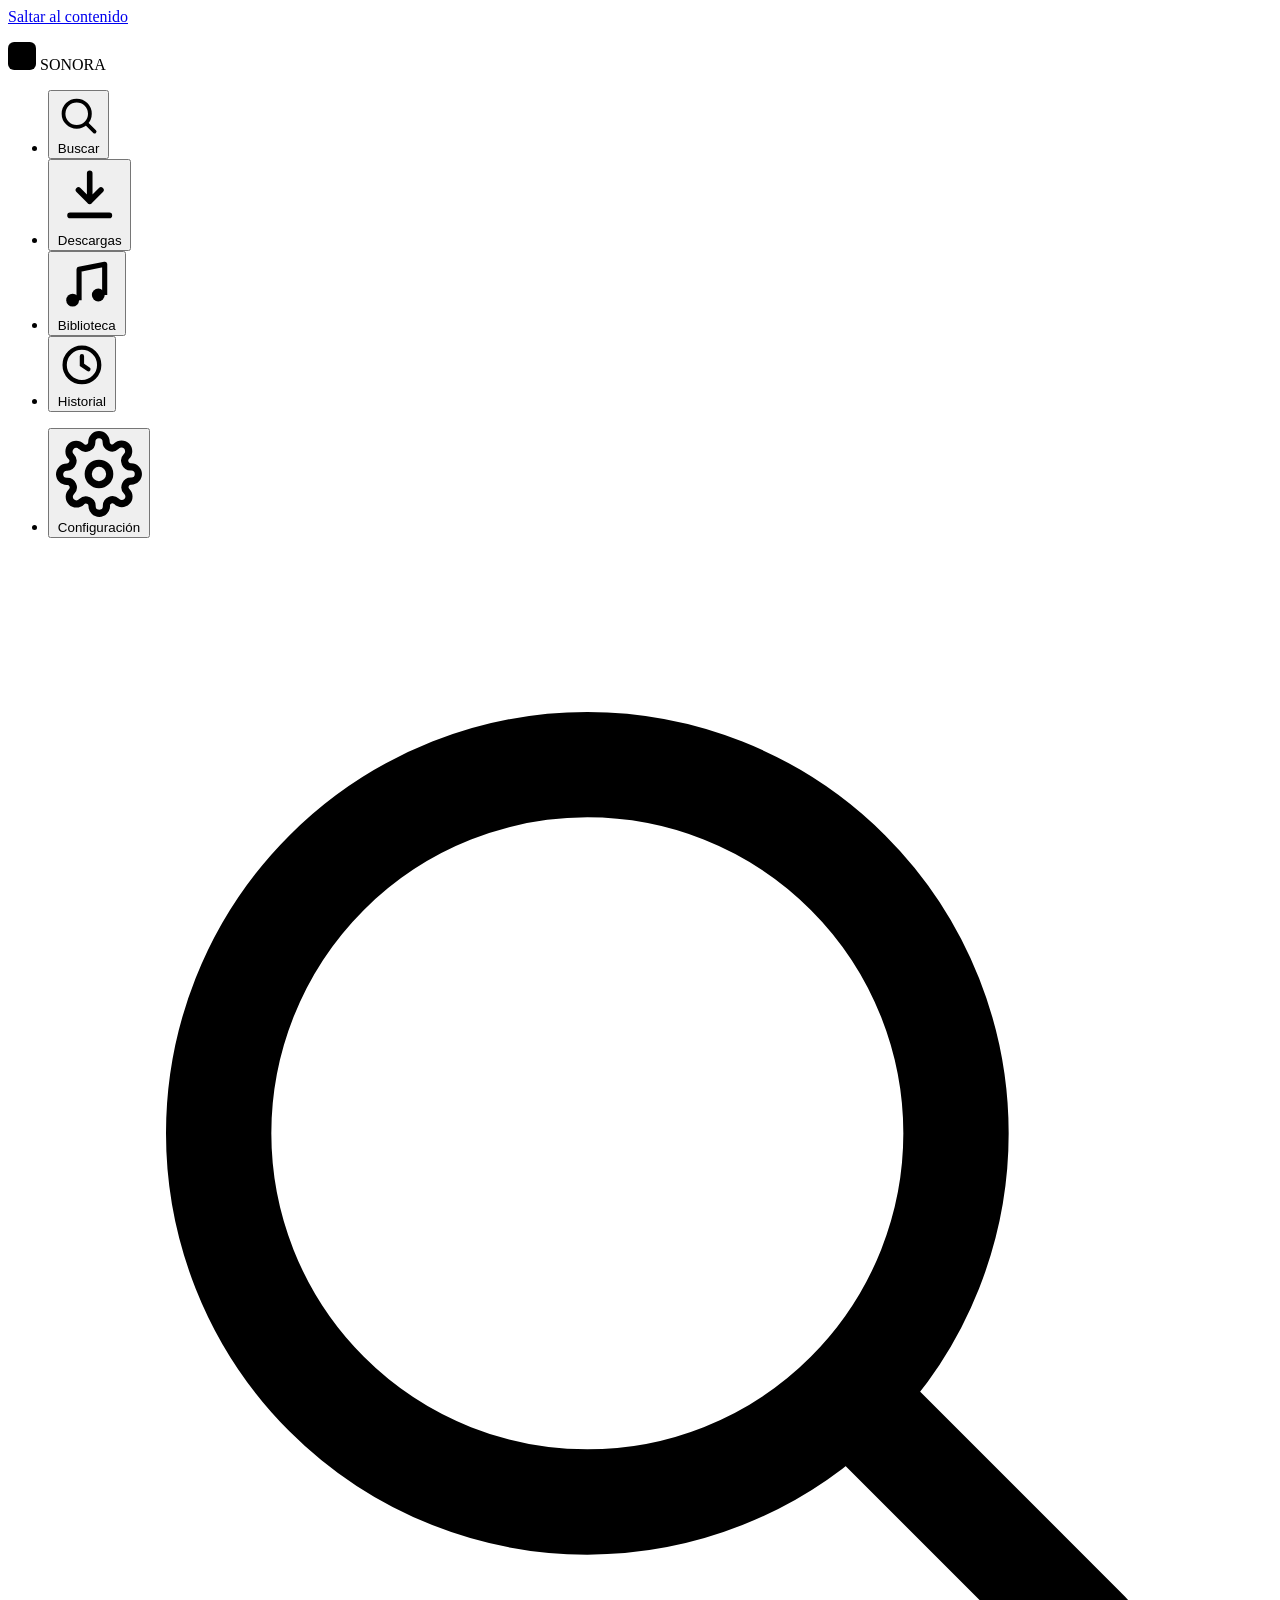
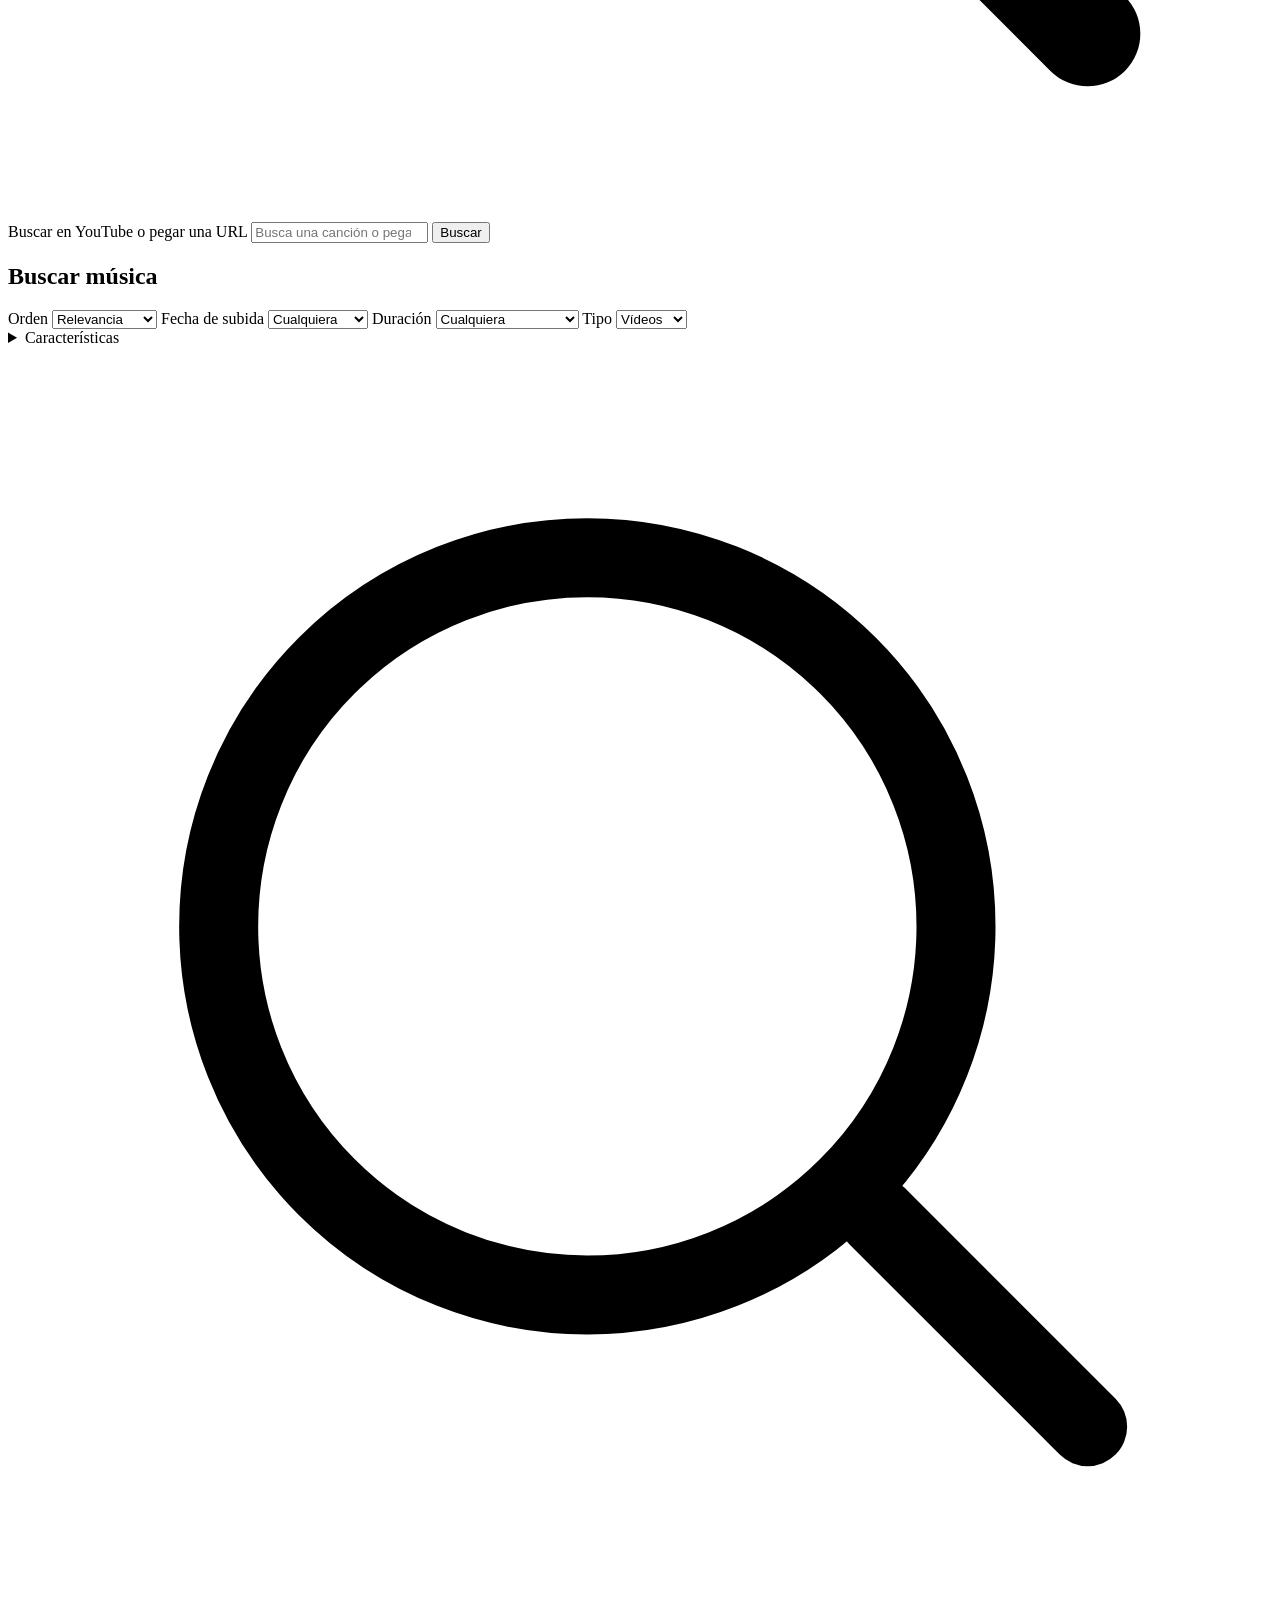
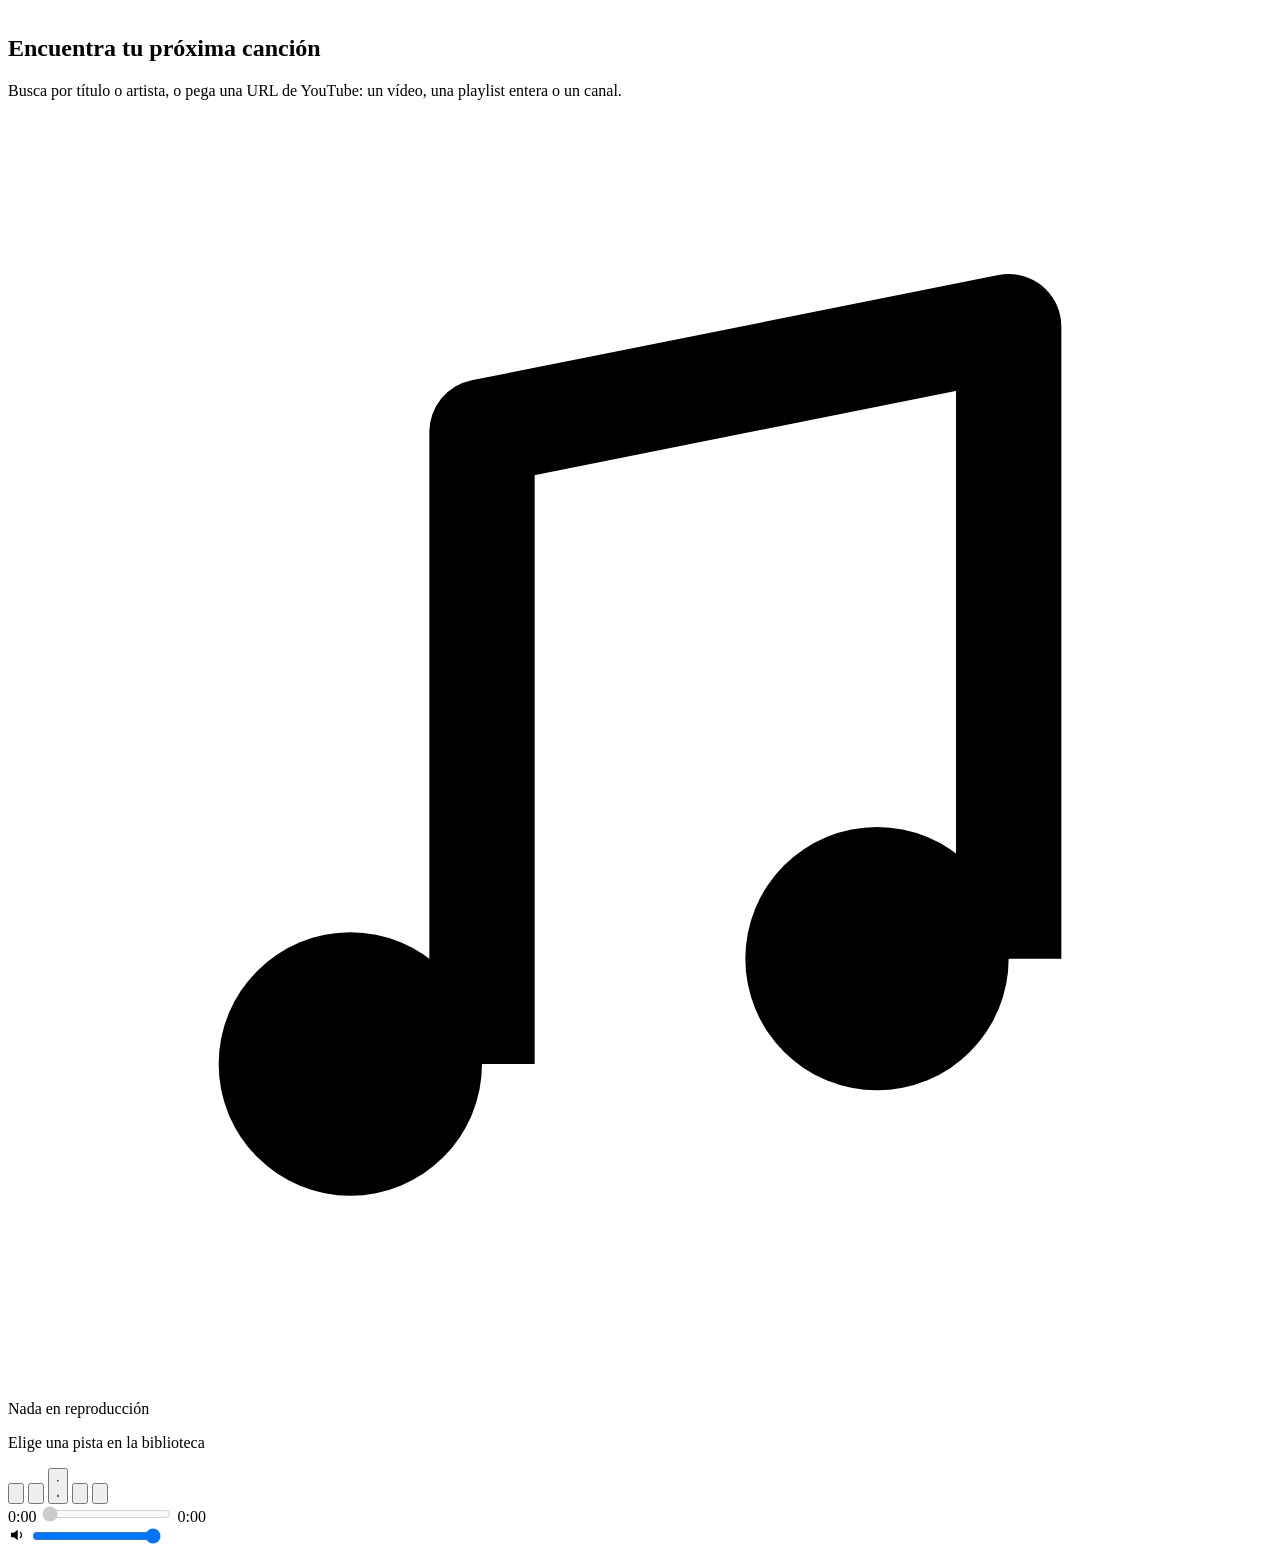
==== commit 46d03e88: "feat: añade la vista de configuración, el icono y animaciones - Mueve el selector de tema a la vista" ====
--- a/sonora/templates/index.html
+++ b/sonora/templates/index.html
@@ -14,7 +14,7 @@
     <div class="app">
 
         <!-- ===============================================================
-             Barra lateral: marca + navegación + estado de ffmpeg
+             Barra lateral: marca + navegación + estado del entorno + configuración
              =============================================================== -->
         <aside class="sidebar">
             <p class="marca">
@@ -76,50 +76,19 @@
                     Falta ffmpeg: la conversión a MP3 fallará. Instálalo con
                     <code>winget install Gyan.FFmpeg</code>.
                 </p>
-                <!-- Tema de color: el degradado de acento sobre la paleta de
-                     negros. El elegido llega ya aplicado en <html data-tema>;
-                     autocomplete="off" impide que, al recargar, el navegador
-                     restaure la muestra marcada antes y la dé por elegida. -->
-                <fieldset class="temas" id="temas">
-                    <legend>Color</legend>
-                    <label class="tema" data-tema="ocaso" title="Ocaso">
-                        <input type="radio" name="tema" autocomplete="off" value="ocaso">
-                        <span class="visualmente-oculto">Ocaso</span>
-                    </label>
-                    <label class="tema" data-tema="cobre" title="Cobre">
-                        <input type="radio" name="tema" autocomplete="off" value="cobre">
-                        <span class="visualmente-oculto">Cobre</span>
-                    </label>
-                    <label class="tema" data-tema="duna" title="Duna">
-                        <input type="radio" name="tema" autocomplete="off" value="duna">
-                        <span class="visualmente-oculto">Duna</span>
-                    </label>
-                    <label class="tema" data-tema="agave" title="Agave">
-                        <input type="radio" name="tema" autocomplete="off" value="agave">
-                        <span class="visualmente-oculto">Agave</span>
-                    </label>
-                    <label class="tema" data-tema="turquesa" title="Turquesa">
-                        <input type="radio" name="tema" autocomplete="off" value="turquesa">
-                        <span class="visualmente-oculto">Turquesa</span>
-                    </label>
-                    <label class="tema" data-tema="oasis" title="Oasis">
-                        <input type="radio" name="tema" autocomplete="off" value="oasis">
-                        <span class="visualmente-oculto">Oasis</span>
-                    </label>
-                    <label class="tema" data-tema="crepusculo" title="Crepúsculo">
-                        <input type="radio" name="tema" autocomplete="off" value="crepusculo">
-                        <span class="visualmente-oculto">Crepúsculo</span>
-                    </label>
-                    <label class="tema" data-tema="buganvilla" title="Buganvilla">
-                        <input type="radio" name="tema" autocomplete="off" value="buganvilla">
-                        <span class="visualmente-oculto">Buganvilla</span>
-                    </label>
-                    <label class="tema" data-tema="luna" title="Luna">
-                        <input type="radio" name="tema" autocomplete="off" value="luna">
-                        <span class="visualmente-oculto">Luna</span>
-                    </label>
-                </fieldset>
             </div>
+
+            <!-- Configuración: abajo y aparte de los destinos de contenido. -->
+            <nav class="sidebar-nav sidebar-ajustes" aria-label="Ajustes">
+                <ul role="list">
+                    <li>
+                        <button type="button" class="nav-item" data-vista="configuracion">
+                            <svg aria-hidden="true" viewBox="0 0 24 24"><circle cx="12" cy="12" r="3" fill="none" stroke="currentColor" stroke-width="2"/><path d="M19.4 15a1.65 1.65 0 0 0 .33 1.82l.06.06a2 2 0 0 1 0 2.83 2 2 0 0 1-2.83 0l-.06-.06a1.65 1.65 0 0 0-1.82-.33 1.65 1.65 0 0 0-1 1.51V21a2 2 0 0 1-2 2 2 2 0 0 1-2-2v-.09A1.65 1.65 0 0 0 9 19.4a1.65 1.65 0 0 0-1.82.33l-.06.06a2 2 0 0 1-2.83 0 2 2 0 0 1 0-2.83l.06-.06a1.65 1.65 0 0 0 .33-1.82 1.65 1.65 0 0 0-1.51-1H3a2 2 0 0 1-2-2 2 2 0 0 1 2-2h.09A1.65 1.65 0 0 0 4.6 9a1.65 1.65 0 0 0-.33-1.82l-.06-.06a2 2 0 0 1 0-2.83 2 2 0 0 1 2.83 0l.06.06a1.65 1.65 0 0 0 1.82.33H9a1.65 1.65 0 0 0 1-1.51V3a2 2 0 0 1 2-2 2 2 0 0 1 2 2v.09a1.65 1.65 0 0 0 1 1.51 1.65 1.65 0 0 0 1.82-.33l.06-.06a2 2 0 0 1 2.83 0 2 2 0 0 1 0 2.83l-.06.06a1.65 1.65 0 0 0-.33 1.82V9a1.65 1.65 0 0 0 1.51 1H21a2 2 0 0 1 2 2 2 2 0 0 1-2 2h-.09a1.65 1.65 0 0 0-1.51 1z" fill="none" stroke="currentColor" stroke-width="2" stroke-linecap="round" stroke-linejoin="round"/></svg>
+                            <span>Configuración</span>
+                        </button>
+                    </li>
+                </ul>
+            </nav>
         </aside>
 
         <!-- ===============================================================
@@ -302,6 +271,75 @@
                     <div id="historial-lista"></div>
                 </section>
 
+                <!-- ─────────────── Vista: Configuración ─────────────── -->
+                <section id="vista-configuracion" class="vista" hidden>
+                    <div class="vista-cabecera">
+                        <h1>Configuración</h1>
+                    </div>
+
+                    <!-- Los ajustes van por grupos: cada uno, una sección con
+                         su título. -->
+                    <section class="config-grupo" aria-labelledby="config-apariencia">
+                        <h2 id="config-apariencia">Apariencia</h2>
+                        <!-- Tema de color: el degradado de acento sobre la paleta
+                             de negros. El elegido llega ya aplicado en
+                             <html data-tema>; autocomplete="off" impide que, al
+                             recargar, el navegador restaure la opción marcada
+                             antes y la dé por elegida. -->
+                        <fieldset class="temas" id="temas">
+                            <legend>Color de la interfaz</legend>
+                            <p class="config-ayuda">El color de acento de toda la app. Cambia al momento y se recuerda.</p>
+                            <div class="temas-opciones">
+                                <label class="tema" data-tema="ocaso">
+                                    <input type="radio" name="tema" autocomplete="off" value="ocaso">
+                                    <span class="tema-muestra" aria-hidden="true"></span>
+                                    <span class="tema-nombre">Ocaso</span>
+                                </label>
+                                <label class="tema" data-tema="cobre">
+                                    <input type="radio" name="tema" autocomplete="off" value="cobre">
+                                    <span class="tema-muestra" aria-hidden="true"></span>
+                                    <span class="tema-nombre">Cobre</span>
+                                </label>
+                                <label class="tema" data-tema="duna">
+                                    <input type="radio" name="tema" autocomplete="off" value="duna">
+                                    <span class="tema-muestra" aria-hidden="true"></span>
+                                    <span class="tema-nombre">Duna</span>
+                                </label>
+                                <label class="tema" data-tema="agave">
+                                    <input type="radio" name="tema" autocomplete="off" value="agave">
+                                    <span class="tema-muestra" aria-hidden="true"></span>
+                                    <span class="tema-nombre">Agave</span>
+                                </label>
+                                <label class="tema" data-tema="turquesa">
+                                    <input type="radio" name="tema" autocomplete="off" value="turquesa">
+                                    <span class="tema-muestra" aria-hidden="true"></span>
+                                    <span class="tema-nombre">Turquesa</span>
+                                </label>
+                                <label class="tema" data-tema="oasis">
+                                    <input type="radio" name="tema" autocomplete="off" value="oasis">
+                                    <span class="tema-muestra" aria-hidden="true"></span>
+                                    <span class="tema-nombre">Oasis</span>
+                                </label>
+                                <label class="tema" data-tema="crepusculo">
+                                    <input type="radio" name="tema" autocomplete="off" value="crepusculo">
+                                    <span class="tema-muestra" aria-hidden="true"></span>
+                                    <span class="tema-nombre">Crepúsculo</span>
+                                </label>
+                                <label class="tema" data-tema="buganvilla">
+                                    <input type="radio" name="tema" autocomplete="off" value="buganvilla">
+                                    <span class="tema-muestra" aria-hidden="true"></span>
+                                    <span class="tema-nombre">Buganvilla</span>
+                                </label>
+                                <label class="tema" data-tema="luna">
+                                    <input type="radio" name="tema" autocomplete="off" value="luna">
+                                    <span class="tema-muestra" aria-hidden="true"></span>
+                                    <span class="tema-nombre">Luna</span>
+                                </label>
+                            </div>
+                        </fieldset>
+                    </section>
+                </section>
+
             </main>
         </div>
     </div>
